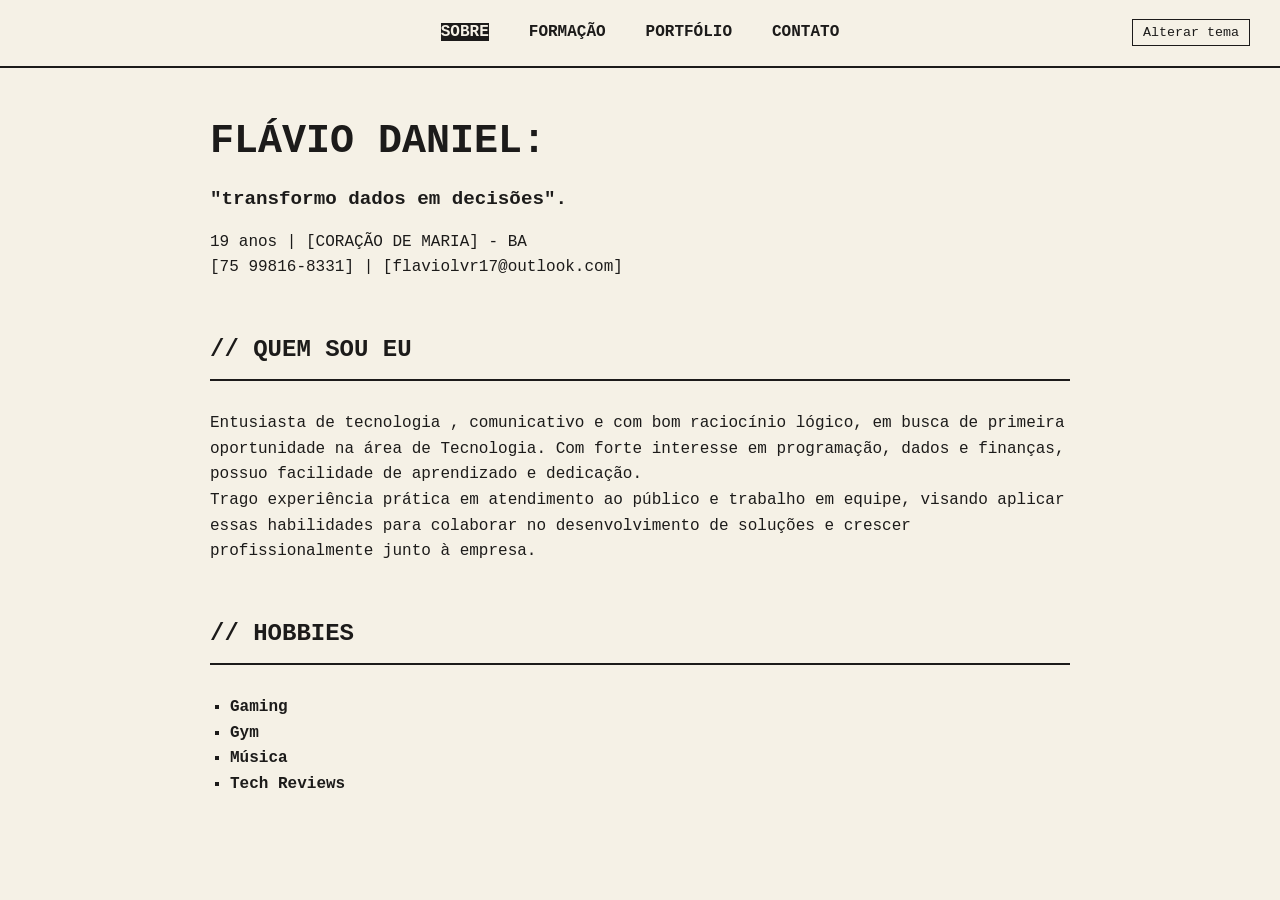
==== index.html @ 3440ff69 "primeiro upload" ====
<!DOCTYPE html>
<html lang="pt-BR">
<head>
    <meta charset="UTF-8">
    <meta name="viewport" content="width=device-width, initial-scale=1.0">
    <title>Sobre Mim</title>
    <link rel="stylesheet" href="style.css">
</head>
<body>
    <header class="menu-fixo">
        <nav>
            <ul>
                <li><a href="index.html" class="active">Sobre</a></li>
                <li><a href="formacao.html">Formação</a></li>
                <li><a href="portfolio.html">Portfólio</a></li>
                <li><a href="contato.html">Contato</a></li>
            </ul>
        </nav>
        <button id="btn-tema" class="btn-tema">Alterar tema</button>
    </header>

    <main>
        <div class="sobre-cabecalho">
            <h1>FLÁVIO DANIEL:</h1>
            <p style="font-weight: bold; font-size: 1.2rem; margin-bottom: 15px;"> "transformo dados em decisões".</p>
            
            <div style="font-size: 1rem; line-height: 1.6;">
                <p>19 anos | [CORAÇÃO DE MARIA] - BA</p>
                <p>[75 99816-8331] | [flaviolvr17@outlook.com]</p>
            </div>
        </div>

        <section>
            <h2>// QUEM SOU EU</h2>
            <p>Entusiasta de tecnologia , comunicativo e com bom raciocínio lógico, em busca de primeira oportunidade na área de Tecnologia. Com forte interesse em programação, dados e finanças, possuo facilidade de aprendizado e dedicação.</p> 
            <p>Trago experiência prática em atendimento ao público e trabalho em equipe, visando aplicar essas habilidades para colaborar no desenvolvimento de soluções e crescer profissionalmente junto à empresa.</p>
        </section>

        <section>
            <h2>// HOBBIES</h2>
            <ul style="list-style: square; margin-left: 20px;">
                <li><strong>Gaming</strong></li>
                <li><strong>Gym</strong></li>
                <li><strong>Música</strong></li>
                <li><strong>Tech Reviews</strong></li>
            </ul>
        </section>
    </main>

    <script src="script.js"></script>
</body>
</html>
---- style.css ----
/* cores */
:root {
    /* Cores Padrão (Tema Claro) */
    --fundo: #F5F1E6;  
    --texto: #1C1B1A;   
    --destaque: #1C1B1A;  
    --texto-inv: #F5F1E6;  
}

/* escuro */
body.modo-invertido {
    --fundo: #1C1B1A;
    --texto: #F5F1E6;
    --destaque: #F5F1E6;
    --texto-inv: #1C1B1A;
}

/* geral */
* { margin: 0; padding: 0; box-sizing: border-box; font-family: 'Courier New', monospace; }

body {
    padding-top: 70px;
    background-color: var(--fundo);
    color: var(--texto);
    line-height: 1.6;
    transition: 0.3s; /* Animação suave para tudo */
}

/*menu */
.menu-fixo {
    position: fixed; top: 0; width: 100%;
    background-color: var(--fundo);
    border-bottom: 2px solid var(--destaque);
    z-index: 1000; padding: 20px 0;
    display: flex; justify-content: center; align-items: center;
}

.menu-fixo nav ul { display: flex; list-style: none; gap: 40px; }

.menu-fixo a {
    text-decoration: none; color: var(--texto);
    font-weight: bold; text-transform: uppercase;
}

.menu-fixo a:hover, .menu-fixo a.active {
    background-color: var(--destaque);
    color: var(--texto-inv);
}

.btn-tema {
    position: absolute; right: 30px;
    background: transparent; border: 1px solid var(--texto);
    color: var(--texto); padding: 5px 10px; cursor: pointer;
}

/* textos */
main { max-width: 900px; margin: 0 auto; padding: 40px 20px; min-height: 80vh; }

h1 { font-size: 2.5rem; text-transform: uppercase; margin-bottom: 10px; }

h2 {
    font-size: 1.5rem; text-transform: uppercase;
    border-bottom: 2px solid var(--destaque);
    margin: 50px 0 30px 0; padding-bottom: 10px;
}

/* grid */
.projetos-grid {
    display: grid;
    grid-template-columns: repeat(auto-fit, minmax(280px, 1fr));
    gap: 30px;
}

.cartao-projeto {
    border: 1px solid var(--destaque);
    padding: 25px;
    display: flex; flex-direction: column; justify-content: space-between;
}

/*formulario */
input, textarea, .btn-enviar {
    width: 100%; padding: 15px; margin-bottom: 15px;
    background: transparent;
    border: 2px solid var(--destaque);
    color: var(--texto); font-family: monospace;
}

.btn-enviar, .btn-projeto {
    background-color: var(--destaque);
    color: var(--texto-inv);
    border: none; cursor: pointer; font-weight: bold;
    text-align: center; text-decoration: none; display: block;
}

.btn-enviar:hover, .btn-projeto:hover { opacity: 0.8; }
.erro { color: red; font-size: 0.9rem; display: block; margin-top: -10px; margin-bottom: 15px; }
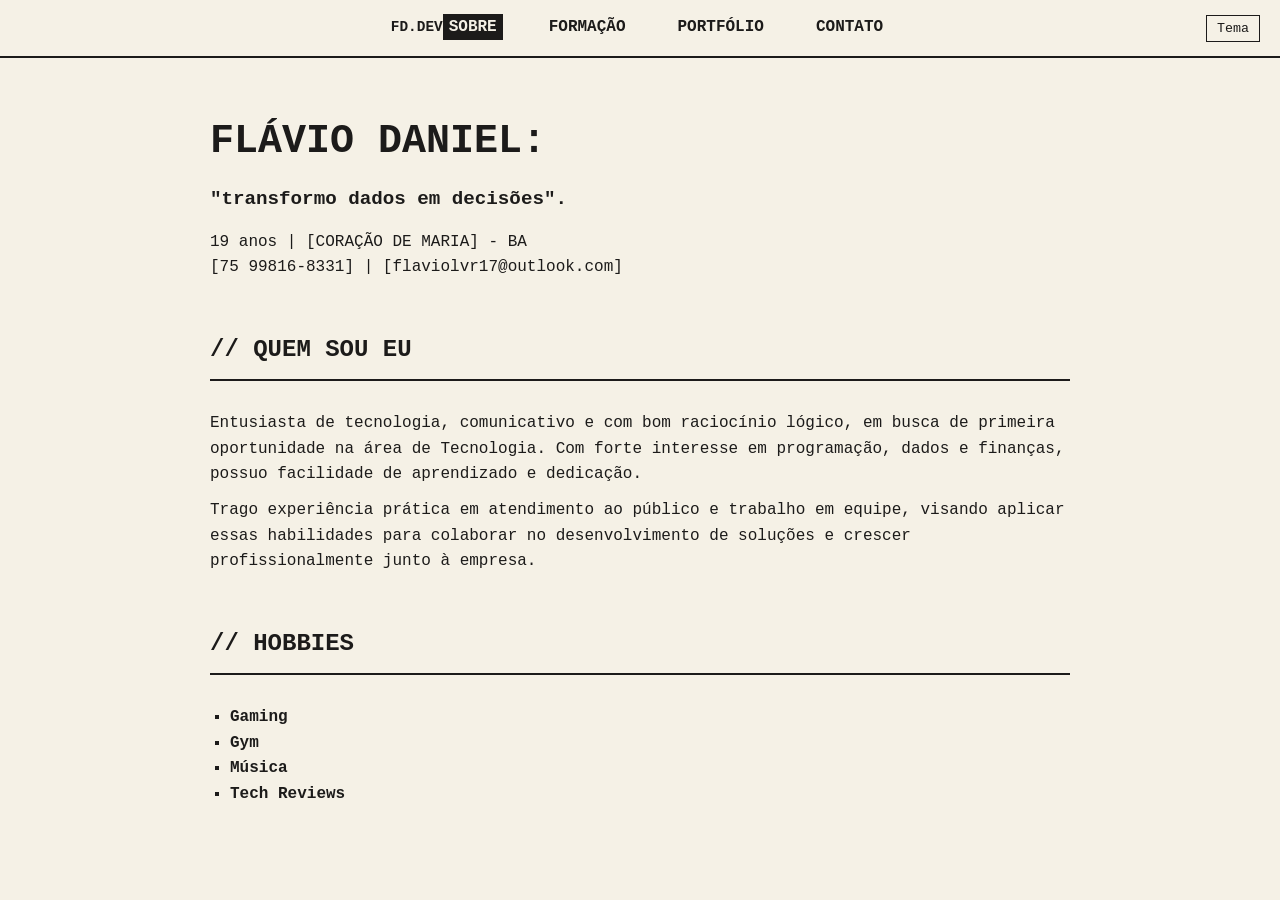
==== commit 53e36766: "Update index.html" ====
--- a/index.html
+++ b/index.html
@@ -8,6 +8,11 @@
 </head>
 <body>
     <header class="menu-fixo">
+        <div class="menu-fixo-topo">
+            <button id="btn-hamburguer" class="btn-hamburguer">[≡]</button>
+            <span style="font-weight: bold; text-transform: uppercase; font-size: 0.9rem;">FD.DEV</span>
+            <button id="btn-tema" class="btn-tema">Tema</button>
+        </div>
         <nav>
             <ul>
                 <li><a href="index.html" class="active">Sobre</a></li>
@@ -16,14 +21,13 @@
                 <li><a href="contato.html">Contato</a></li>
             </ul>
         </nav>
-        <button id="btn-tema" class="btn-tema">Alterar tema</button>
     </header>
 
     <main>
         <div class="sobre-cabecalho">
             <h1>FLÁVIO DANIEL:</h1>
-            <p style="font-weight: bold; font-size: 1.2rem; margin-bottom: 15px;"> "transformo dados em decisões".</p>
-            
+            <p style="font-weight: bold; font-size: 1.2rem; margin-bottom: 15px;">"transformo dados em decisões".</p>
+
             <div style="font-size: 1rem; line-height: 1.6;">
                 <p>19 anos | [CORAÇÃO DE MARIA] - BA</p>
                 <p>[75 99816-8331] | [flaviolvr17@outlook.com]</p>
@@ -32,8 +36,8 @@
 
         <section>
             <h2>// QUEM SOU EU</h2>
-            <p>Entusiasta de tecnologia , comunicativo e com bom raciocínio lógico, em busca de primeira oportunidade na área de Tecnologia. Com forte interesse em programação, dados e finanças, possuo facilidade de aprendizado e dedicação.</p> 
-            <p>Trago experiência prática em atendimento ao público e trabalho em equipe, visando aplicar essas habilidades para colaborar no desenvolvimento de soluções e crescer profissionalmente junto à empresa.</p>
+            <p>Entusiasta de tecnologia, comunicativo e com bom raciocínio lógico, em busca de primeira oportunidade na área de Tecnologia. Com forte interesse em programação, dados e finanças, possuo facilidade de aprendizado e dedicação.</p>
+            <p style="margin-top: 10px;">Trago experiência prática em atendimento ao público e trabalho em equipe, visando aplicar essas habilidades para colaborar no desenvolvimento de soluções e crescer profissionalmente junto à empresa.</p>
         </section>
 
         <section>
@@ -49,4 +53,4 @@
 
     <script src="script.js"></script>
 </body>
-</html>+</html>
--- a/style.css
+++ b/style.css
@@ -1,13 +1,11 @@
 /* cores */
 :root {
-    /* Cores Padrão (Tema Claro) */
-    --fundo: #F5F1E6;  
-    --texto: #1C1B1A;   
-    --destaque: #1C1B1A;  
-    --texto-inv: #F5F1E6;  
-}
-
-/* escuro */
+    --fundo: #F5F1E6;
+    --texto: #1C1B1A;
+    --destaque: #1C1B1A;
+    --texto-inv: #F5F1E6;
+}
+
 body.modo-invertido {
     --fundo: #1C1B1A;
     --texto: #F5F1E6;
@@ -23,23 +21,27 @@
     background-color: var(--fundo);
     color: var(--texto);
     line-height: 1.6;
-    transition: 0.3s; /* Animação suave para tudo */
-}
-
-/*menu */
+    transition: 0.3s;
+    overflow-x: hidden;
+}
+
+/* menu */
 .menu-fixo {
     position: fixed; top: 0; width: 100%;
     background-color: var(--fundo);
     border-bottom: 2px solid var(--destaque);
-    z-index: 1000; padding: 20px 0;
+    z-index: 1000; padding: 15px 20px;
     display: flex; justify-content: center; align-items: center;
 }
 
-.menu-fixo nav ul { display: flex; list-style: none; gap: 40px; }
+.menu-fixo nav ul {
+    display: flex; list-style: none; gap: 40px;
+}
 
 .menu-fixo a {
     text-decoration: none; color: var(--texto);
     font-weight: bold; text-transform: uppercase;
+    padding: 4px 6px;
 }
 
 .menu-fixo a:hover, .menu-fixo a.active {
@@ -48,13 +50,28 @@
 }
 
 .btn-tema {
-    position: absolute; right: 30px;
+    position: absolute; right: 20px;
     background: transparent; border: 1px solid var(--texto);
     color: var(--texto); padding: 5px 10px; cursor: pointer;
+    font-family: 'Courier New', monospace;
+    white-space: nowrap;
+}
+
+/* hamburger */
+.btn-hamburguer {
+    display: none;
+    position: absolute; left: 20px;
+    background: transparent; border: 1px solid var(--texto);
+    color: var(--texto); padding: 5px 10px; cursor: pointer;
+    font-size: 1.1rem;
+    font-family: 'Courier New', monospace;
 }
 
 /* textos */
-main { max-width: 900px; margin: 0 auto; padding: 40px 20px; min-height: 80vh; }
+main {
+    max-width: 900px; margin: 0 auto;
+    padding: 40px 20px; min-height: 80vh;
+}
 
 h1 { font-size: 2.5rem; text-transform: uppercase; margin-bottom: 10px; }
 
@@ -64,7 +81,7 @@
     margin: 50px 0 30px 0; padding-bottom: 10px;
 }
 
-/* grid */
+/* grid projetos */
 .projetos-grid {
     display: grid;
     grid-template-columns: repeat(auto-fit, minmax(280px, 1fr));
@@ -77,20 +94,146 @@
     display: flex; flex-direction: column; justify-content: space-between;
 }
 
-/*formulario */
+.cartao-projeto img {
+    width: 100%; display: block;
+    height: auto;
+}
+
+/* formulario */
 input, textarea, .btn-enviar {
     width: 100%; padding: 15px; margin-bottom: 15px;
     background: transparent;
     border: 2px solid var(--destaque);
     color: var(--texto); font-family: monospace;
-}
+    font-size: 1rem;
+}
+
+.campo-form { margin-bottom: 5px; }
 
 .btn-enviar, .btn-projeto {
     background-color: var(--destaque);
     color: var(--texto-inv);
     border: none; cursor: pointer; font-weight: bold;
     text-align: center; text-decoration: none; display: block;
+    font-family: 'Courier New', monospace;
 }
 
 .btn-enviar:hover, .btn-projeto:hover { opacity: 0.8; }
-.erro { color: red; font-size: 0.9rem; display: block; margin-top: -10px; margin-bottom: 15px; }+
+.erro {
+    color: red; font-size: 0.9rem;
+    display: block; margin-top: -10px; margin-bottom: 15px;
+}
+
+/* ===================== MOBILE ===================== */
+@media (max-width: 768px) {
+
+    body {
+        padding-top: 60px;
+    }
+
+    /* --- MENU --- */
+    .menu-fixo {
+        flex-direction: column;
+        align-items: flex-start;
+        padding: 12px 20px;
+        gap: 0;
+    }
+
+    .menu-fixo-topo {
+        width: 100%;
+        display: flex;
+        align-items: center;
+        justify-content: center;
+        position: relative;
+        min-height: 36px;
+    }
+
+    .btn-hamburguer {
+        display: block;
+    }
+
+    .btn-tema {
+        position: absolute;
+        right: 0;
+        top: 50%;
+        transform: translateY(-50%);
+        font-size: 0.7rem;
+        padding: 4px 7px;
+    }
+
+    .menu-fixo nav {
+        width: 100%;
+        overflow: hidden;
+        max-height: 0;
+        transition: max-height 0.3s ease;
+    }
+
+    .menu-fixo nav.menu-aberto {
+        max-height: 300px;
+    }
+
+    .menu-fixo nav ul {
+        flex-direction: column;
+        gap: 0;
+        padding: 10px 0 5px 0;
+        width: 100%;
+    }
+
+    .menu-fixo nav ul li a {
+        display: block;
+        padding: 10px 5px;
+        border-bottom: 1px solid var(--destaque);
+        font-size: 0.95rem;
+    }
+
+    /* --- TEXTOS --- */
+    h1 { font-size: 1.6rem; }
+    h2 { font-size: 1.15rem; margin: 30px 0 20px 0; }
+    h3 { font-size: 1rem; }
+
+    main {
+        padding: 25px 15px;
+    }
+
+    /* --- INDEX (Sobre) --- */
+    .sobre-cabecalho h1 {
+        font-size: 1.5rem;
+    }
+
+    /* --- FORMAÇÃO: grade lateral vira coluna --- */
+    .grid-formacao {
+        grid-template-columns: 1fr !important;
+        gap: 10px !important;
+    }
+
+    /* --- PORTFÓLIO --- */
+    .projetos-grid {
+        grid-template-columns: 1fr !important;
+        gap: 20px;
+    }
+
+    .cartao-projeto {
+        padding: 18px;
+    }
+
+    /* --- CONTATO --- */
+    main[style*="max-width: 600px"] {
+        max-width: 100% !important;
+    }
+
+    input, textarea {
+        font-size: 16px; /* evita zoom automático no iOS */
+        padding: 12px;
+    }
+
+    .btn-enviar {
+        padding: 14px;
+        font-size: 1rem;
+    }
+}
+
+@media (max-width: 400px) {
+    h1 { font-size: 1.3rem; }
+    h2 { font-size: 1rem; }
+}
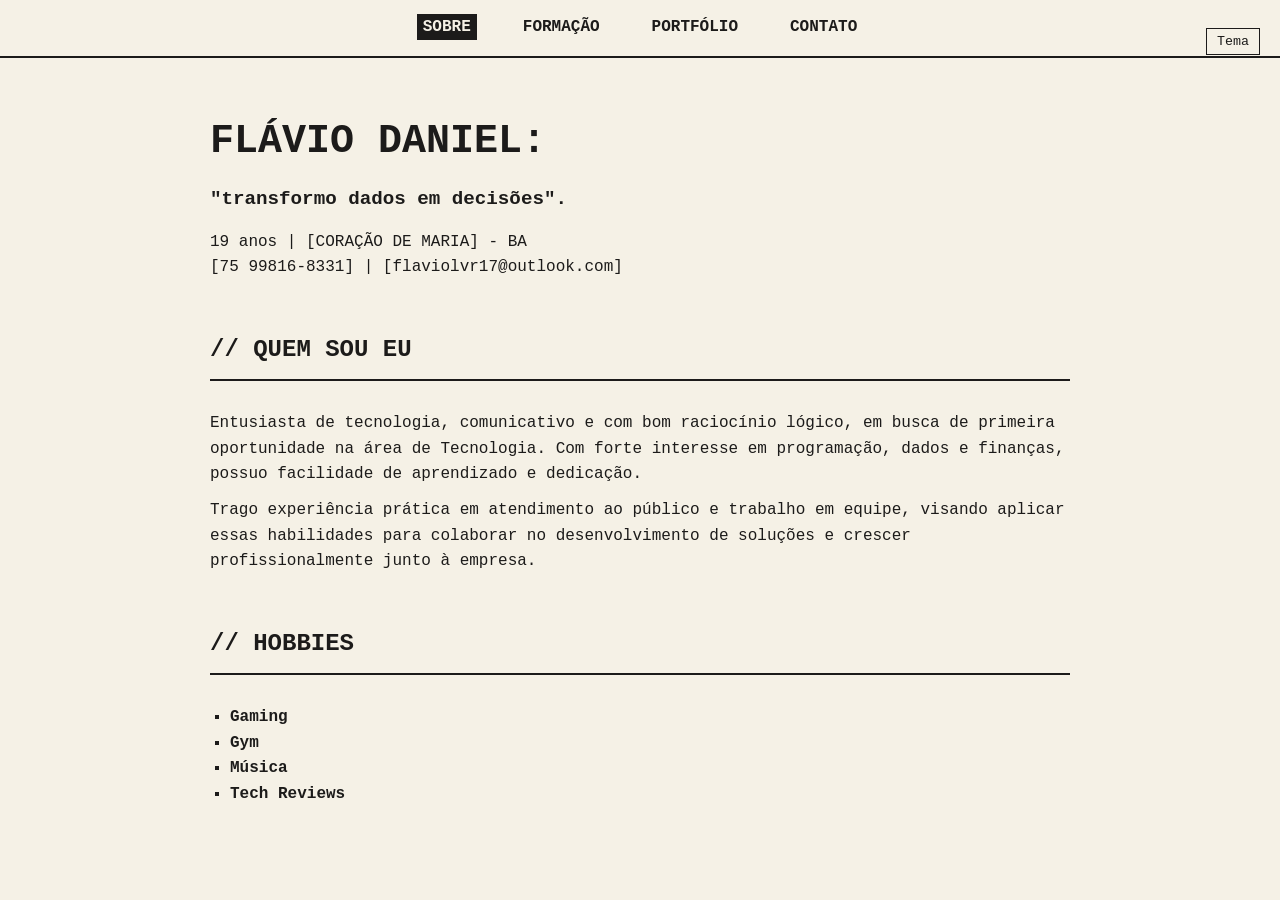
==== commit 07650f79: "Fix HTML formatting and structure" ====
--- a/index.html
+++ b/index.html
@@ -10,7 +10,6 @@
     <header class="menu-fixo">
         <div class="menu-fixo-topo">
             <button id="btn-hamburguer" class="btn-hamburguer">[≡]</button>
-            <span style="font-weight: bold; text-transform: uppercase; font-size: 0.9rem;">FD.DEV</span>
             <button id="btn-tema" class="btn-tema">Tema</button>
         </div>
         <nav>
